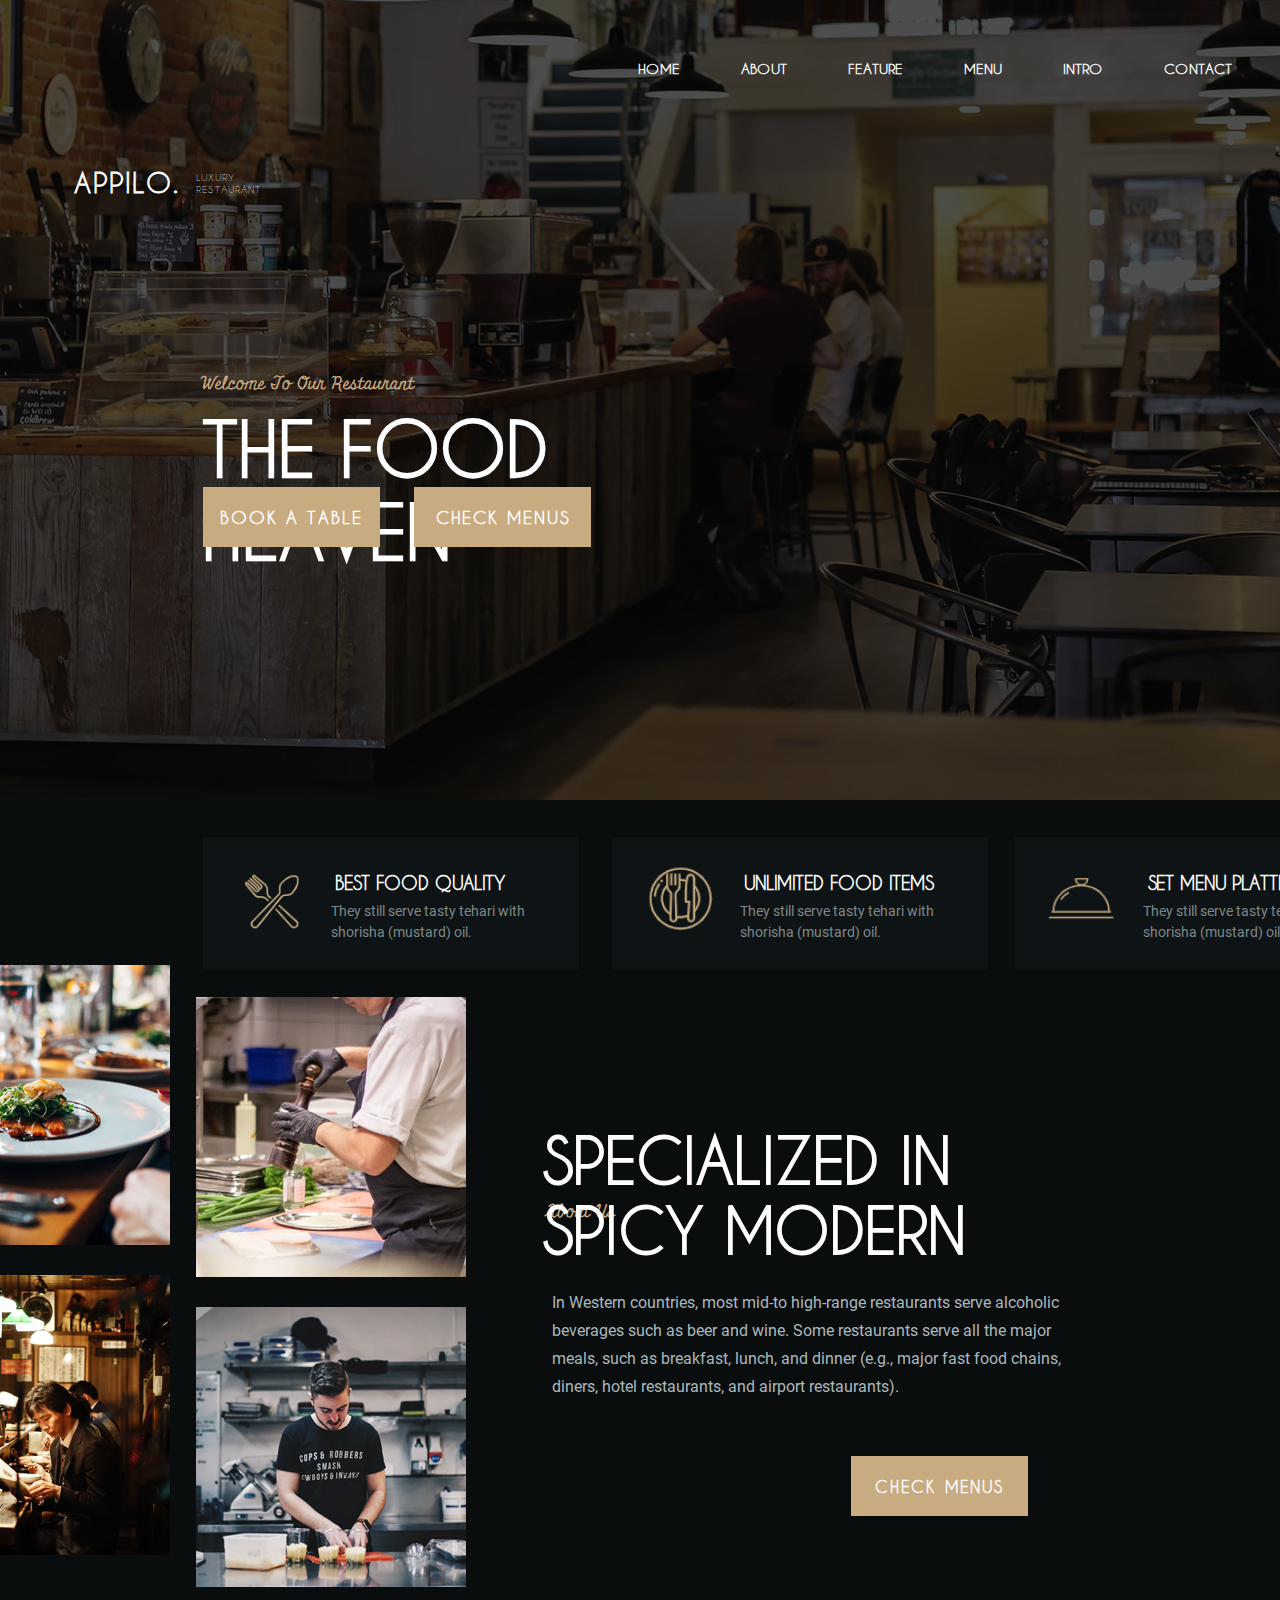
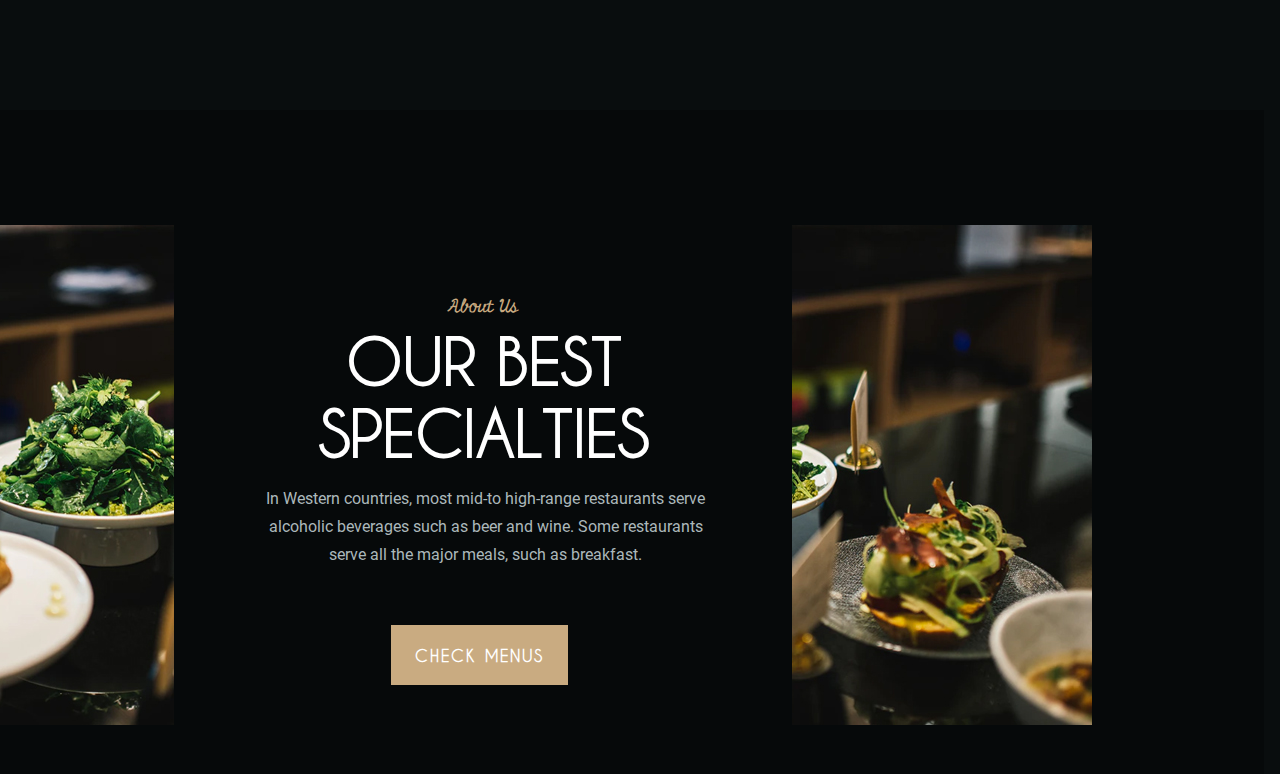
==== index.html @ 2c737ed8 "Restaurant HTML" ====
<!doctype html>
<html lang="en">
<head>
        <meta charset="UTF-8">
        <meta name="viewport"
              content="width=device-width, user-scalable=no, initial-scale=1.0, maximum-scale=1.0, minimum-scale=1.0">
        <meta http-equiv="X-UA-Compatible" content="ie=edge">
        <link rel="stylesheet" href="index.css">
        <link rel="stylesheet" href="https://cdnjs.cloudflare.com/ajax/libs/font-awesome/6.4.2/css/all.min.css" integrity="sha512-z3gLpd7yknf1YoNbCzqRKc4qyor8gaKU1qmn+CShxbuBusANI9QpRohGBreCFkKxLhei6S9CQXFEbbKuqLg0DA==" crossorigin="anonymous" referrerpolicy="no-referrer" />
        <title>Restaurant</title>
</head>
<body>
    <div class="navBar" id="navbar">
    <section class="sticky">
            <div class="navbarHeader">
                <h3>APPILO.</h3>
                <p>LUXURY <br> RESTAURANT</p>
            </div>
            <div class="navbarMenus">
                <a href="#navbar">HOME</a>
                <a href="#secondPage">ABOUT</a>
                <a href="#third">FEATURE</a>
                <a href="#">MENU</a>
                <a href="#">INTRO</a>
                <a href="#">CONTACT</a>
                <button id="book">BOOK A TABLE</button>
            </div>
    </section>
    </div>
        <div class="navbarBody">
             <p>Welcome To Our Restaurant</p>
             <h2>THE FOOD <br> HEAVEN</h2>
             <button class="btn1">BOOK A TABLE</button>
             <button class="btn2">CHECK MENUS</button>
        </div>
    <i class="fa-solid fa-calendar-days icon1" style="color: #ffffff;"></i>
    <div class="boxes">
        <div class="box1">
            <h3 class="head1">BEST FOOD QUALITY</h3>
            <p class="body1">They still serve tasty tehari with shorisha (mustard) oil.</p>
            <div class="icon"></div>
        </div>
        <div class="box2">
            <h3 class="head2">UNLIMITED FOOD ITEMS</h3>
            <p class="body2">They still serve tasty tehari with shorisha (mustard) oil.</p>
            <i class="utensils"></i>
        </div>
        <div class="box3">
            <h3 class="head3">SET MENU PLATTER</h3>
            <p class="body3">They still serve tasty tehari with shorisha (mustard) oil.</p>
            <div class="plate"></div>
        </div>
        <div class="pic1"><img src="images/pic1.jpg"></div>
        <div class="pic2"><img src="images/pic2.jpg"></div>
        <div class="pic3"><img src="images/pic3.jpg"></div>
        <div class="pic4"><img src="images/pic4.jpg"></div>
        <div class="secondPageText" id="secondPage">
            <p id="about">About Us</p>
            <h2 id="secondPageHead">SPECIALIZED IN<br>SPICY MODERN</h2>
            <p id="text">In Western countries, most mid-to high-range restaurants serve alcoholic <br>beverages such as beer and wine. Some restaurants serve all the major <br> meals, such as breakfast, lunch, and dinner (e.g., major fast food chains,<br> diners, hotel restaurants, and airport restaurants).</p>
            <button id="btn">CHECK MENUS</button>
        </div>
        <section class="thirdPage" id="third">
           <div class="aboutUs">
               <p>About Us</p>
           </div>
            <div class="thirdPageHeader">
                <h2>OUR BEST <br> SPECIALTIES</h2>
            </div>
            <div class="ThirdPageText">
                <p id="thirdText">In Western countries, most mid-to high-range restaurants serve <br> alcoholic beverages such as beer and wine. Some restaurants <br> serve all the major meals, such as breakfast.</p>
            </div>
            <div class="thirdPageBtn">
                <button id="thirdPageB">CHECK MENUS</button>
            </div>
            <div class="pic5"> <img src="images/pic5.jpg"></div>
            <div class="pic6"> <img src="images/abt6.jpg"></div>
            <div></div>
        </section>
    </div>
    <script src="index.js"></script>
</body>
</html>
---- index.css ----
::-webkit-scrollbar {
    width: 10px;
}
::-webkit-scrollbar-track {
    background-color: rgb(58, 51, 39);
}
::-webkit-scrollbar-thumb {
    background-color: #c8aa80;
    border-radius: 6px;
}
@font-face {
    src: url("fonts/Roboto.ttf");
    font-family: Roboto;
}
@font-face {
    src: url("fonts/Miniver.ttf");
    font-family: Miniver;
}
@font-face {
    src:url("fonts/Caviar.ttf");
    font-family: myFont;
}
body {
    background-color: #090d0e;
    margin: 0;
}
* {
    margin: 0;
    padding: 0;
    scroll-behavior: smooth;
}
.navBar{
    background-size: cover;
    background: url("images/d1.jpg") no-repeat center;
    height: 800px;
}
.navbarMenus{
    color: #fdfdfd;
    font-family: myFont;
    font-size: 14px;
    font-weight: 700;
    display: flex;
    gap: 40px;
    position: absolute;
    left: 638px;
    gap: 61px;
    top: 60px;
}
.navbarMenus button{
    height: 60px;
    width: 210px;
    line-height: 55px;
    letter-spacing: 2px;
    font-family: myFont;
    background-color: #c9ab81;
    border: none;
    color: white;
    font-weight: 700;
    position: absolute;
    bottom: -24px;
    left: 658px;
    cursor: pointer;
}
.navbarMenus button:hover{
    border: 2px solid #c9ab81;
    background: transparent;
    transition: background 0.5s ease-in-out;
}
.navbarMenus #book{
    font-weight: 800;
    font-size: 16px;
    padding-left: 27px
}
.icon1:before{
    position: absolute;
    right: 252px;
    top: 63px;
}
a{
    color: #fdfdfd;
    text-decoration: none;
}
a:hover{
    color: #c9ab81;
}
.navbarHeader h3{
    color: white;
    font-family: myFont;
    letter-spacing: 2px;
    position: absolute;
    left: 74px;
    bottom: 702px;
    font-size: 27px;
}
.navbarHeader p{
    color: rgb(219 219 219 / 85%);
    font-family: myFont;
    position: absolute;
    left: 196px;
    bottom: 705px;
    font-size: 10px;
    letter-spacing: 1px;
}
.navbarBody p{
    font-family: "Miniver", cursive;
    color: #c9ab81;
    font-size: 18px;
    position: absolute;
    bottom: 503px;
    left: 201px;
    transform-origin: top;
    transition: all 1000ms ease;
}
.navbarBody h2{
    font-family: myFont;
    color: white;
    position: absolute;
    left: 202px;
    bottom: 327px;
    font-size: 72px;
    font-weight: 700;
    transform-origin: top;
    transition: all 1000ms ease;
}
.btn1{
    height: 60px;
    width: 177px;
    line-height: 55px;
    letter-spacing: 2px;
    font-family: myFont;
    background-color: #c9ab81;
    border: none;
    color: white;
    font-weight: 700;
    position: absolute;
    left: 203px;
    top: 487px;
    font-size: 17px;
    cursor: pointer;
    transform-origin: top;
    transition: all 1000ms ease;
}
.btn2 {
    height: 60px;
    width: 177px;
    line-height: 55px;
    letter-spacing: 2px;
    font-family: myFont;
    background-color: #c9ab81;
    border: none;
    color: white;
    font-weight: 700;
    position: absolute;
    left: 414px;
    top: 487px;
    font-size: 17px;
    cursor: pointer;
    transform-origin: top;
    transition: all 1000ms ease;
}
.btn1:hover{
    border: 2px solid #c9ab81;
    background: transparent;
    transition: background 0.5s ease-in-out;
}
.btn2:hover{
    border: 2px solid #c9ab81;
    background: transparent;
    transition: background 0.5s ease-in-out;
}
div .box2{
    position: absolute;
    left: 612px;
    bottom: -70px;
    width: 296px;
    padding: 36px 40px;
    color: white;
    background-color: #0e1415;
    height: 61px;
}
div .box3{
   position: absolute;
    left: 1015px;
   bottom: -70px;
    width: 296px;
    padding: 36px 40px;
    color: white;
    background-color: #0e1415;
    height: 61px;
}
div .box1{
   position: absolute;
    left: 203px;
    bottom: -70px;
    width: 296px;
    padding: 36px 40px;
    color: white;
    background-color: #0e1415;
    height: 61px;
}
.head1, .head2, .head3{
    font-family: myFont;
    font-weight: 700;
    padding-bottom: 12px;
    font-size: 18px;
}
.head1{
    position: absolute;
    bottom: 65px;
    right: 74px;
}
.head2{
    position: absolute;
    bottom: 65px;
    right: 55px;
}
.head3{
    position: absolute;
    bottom: 65px;
    right: 95px;
}
.body1, .body2, .body3{
    font-family: Roboto;
    font-weight: normal;
    color: #7e888a;
    font-size: 14px;
    padding-left: 88px;
    position: absolute;
    bottom: 27px;
    line-height: 1.5;
}
.icon{
    background: url(icons/fork.png) center/contain no-repeat;
    width: 16%;
    height: 70px;
    z-index: 50;
    position: absolute;
    bottom: 35px;
    transition: transform 0.7s ease;
    cursor: pointer;
}
.box1:hover .icon{
    transform: rotateY(360deg);
}
.icon:hover{
    transform: rotateY(360deg);
}
div .utensils{
    background: url(icons/utensils.png) center/contain no-repeat;
    width: 20%;
    height: 74px;
    z-index: 50;
    position: absolute;
    bottom: 35px;
    transition: transform 0.7s ease;
    cursor: pointer;
    left: 30px;
}

div .box2:hover .utensils{
    transform: rotateY(360deg);
}
div .plate{
    background: url(icons/plate.png) center/contain no-repeat;
    width: 21%;
    height: 67px;
    z-index: 50;
    position: absolute;
    right: 272px;
    bottom: 35px;
    transition: transform 0.7s ease;
    cursor: pointer;
}
div .box3:hover .plate{
    transform: rotateY(360deg);
}
div .pic1{
    position: absolute;
    right: 814px;
    top: 997px;
    overflow: hidden;
}
.pic2{
    position: absolute;
    right: 1110px;
    top: 965px;
    width: 270px;
    overflow: hidden;
}
div .pic4{
    position: absolute;
    right: 1110px;
    top: 1275px;
    width: 270px;
    overflow: hidden;
}
div .pic3{
    position: absolute;
    right: 814px;
    top: 1307px;
    width: 270px;
    overflow: hidden;
}
div .pic1::before,
.pic2::before,
.pic3::before,
.pic4::before{
    content: '';
    top: -500px;
    left: 11px;
    position: absolute;
    width: 200px;
    height: 600px;
    transition-duration: 0.5s;
    background: rgba(255, 255, 255, 0.37);
    rotate: 52deg;
}
div .pic1:hover::before,
.pic2:hover::before,
.pic3:hover::before,
.pic4:hover::before{
    opacity: 0.3;
    top:254px;
}
#about{
    color: #c9ab81;
    font-family: "Miniver", cursive;
    font-size: 18px;
    position: absolute;
    right: 665px;
    bottom: -325px;
}
#text{
    color: #acb8bb;
    line-height: 1.75;
    font-family: 'Roboto';
    position: absolute;
    right: 219px;
    top: 1289px;
    font-size: 16px;
}
#secondPageHead{
    color: #fff;
    font-family: "myFont";
    padding: 5px 0px 15px;
    font-weight: 700;
    font-size: 60px;
    position: absolute;
    right: 314px;
    top: 1120px;
}
#btn{
    height: 60px;
    width: 177px;
    line-height: 55px;
    letter-spacing: 2px;
    font-family: myFont;
    background-color: #c9ab81;
    border: none;
    color: white;
    position: absolute;
    top: 1456px;
    left: 851px;
    cursor: pointer;
    font-weight: 700;
    font-size: 16px;
}
#btn:hover {
    border: 2px solid #c9ab81;
    background: transparent;
    transition: background 0.5s ease-in-out;
}
.sticky.scrolled {
    position: fixed;
    top: 0;
    width: 100%;
    transition-duration: 0.8s;
    z-index: 1000;
    padding-top: 89px;
    background-color: black;
}
.navbarMenus.scrolled{
    top: 35px;
}
#book.scrolled{
    top: -24px;
}
.icon1.scrolled:before{
    position: fixed;
    top: 33px;
    z-index: 3000;
}
.navbarHeader.scrolled{
    position: fixed;
    z-index: 500;
    bottom: 23px;
}
.thirdPage{
    background-color: #06090a;
    color: white;
    position: absolute;
    top: 1710px;
    right: 0px;
    padding:332px 956px;
    margin-right: 16px;
}
.aboutUs{
    color: #c9ab81;
    font-family: "Miniver", cursive;
    font-size: 18px;
    position: absolute;
    top: 184px;
    right: 746px;
}
.thirdPageHeader{
    color: #fff;
    font-family: "myFont";
    font-size: 41px;
    line-height: 1.167;
    padding: 5px 0px 15px;
    position: absolute;
    top: 210px;
    right: 615px;
    text-align: center;
}
#thirdText{
    color: #acb8bb;
    line-height: 1.75;
    font-family: 'Roboto';
    position: absolute;
    font-size: 16px;
    top: 375px;
    right: 559px;
    text-align: center;
}
#thirdPageB{
    color: white;
    font-weight: 700;
    font-size: 16px;
}
.thirdPageBtn button{
    height: 60px;
    width: 177px;
    line-height: 55px;
    letter-spacing: 2px;
    font-family: myFont;
    background-color: #c9ab81;
    border: none;
    position: absolute;
    cursor: pointer;
    top: 515px;
    right: 696px;
}
.thirdPageBtn button:hover{
    border: 2px solid #c9ab81;
    background: transparent;
    transition: background 0.5s ease-in-out;
}
.pic5{
    position: absolute;
    top: 115px;
    right: 172px;
}
.pic6{
    position: absolute;
    top: 115px;
    right: 1090px;
}
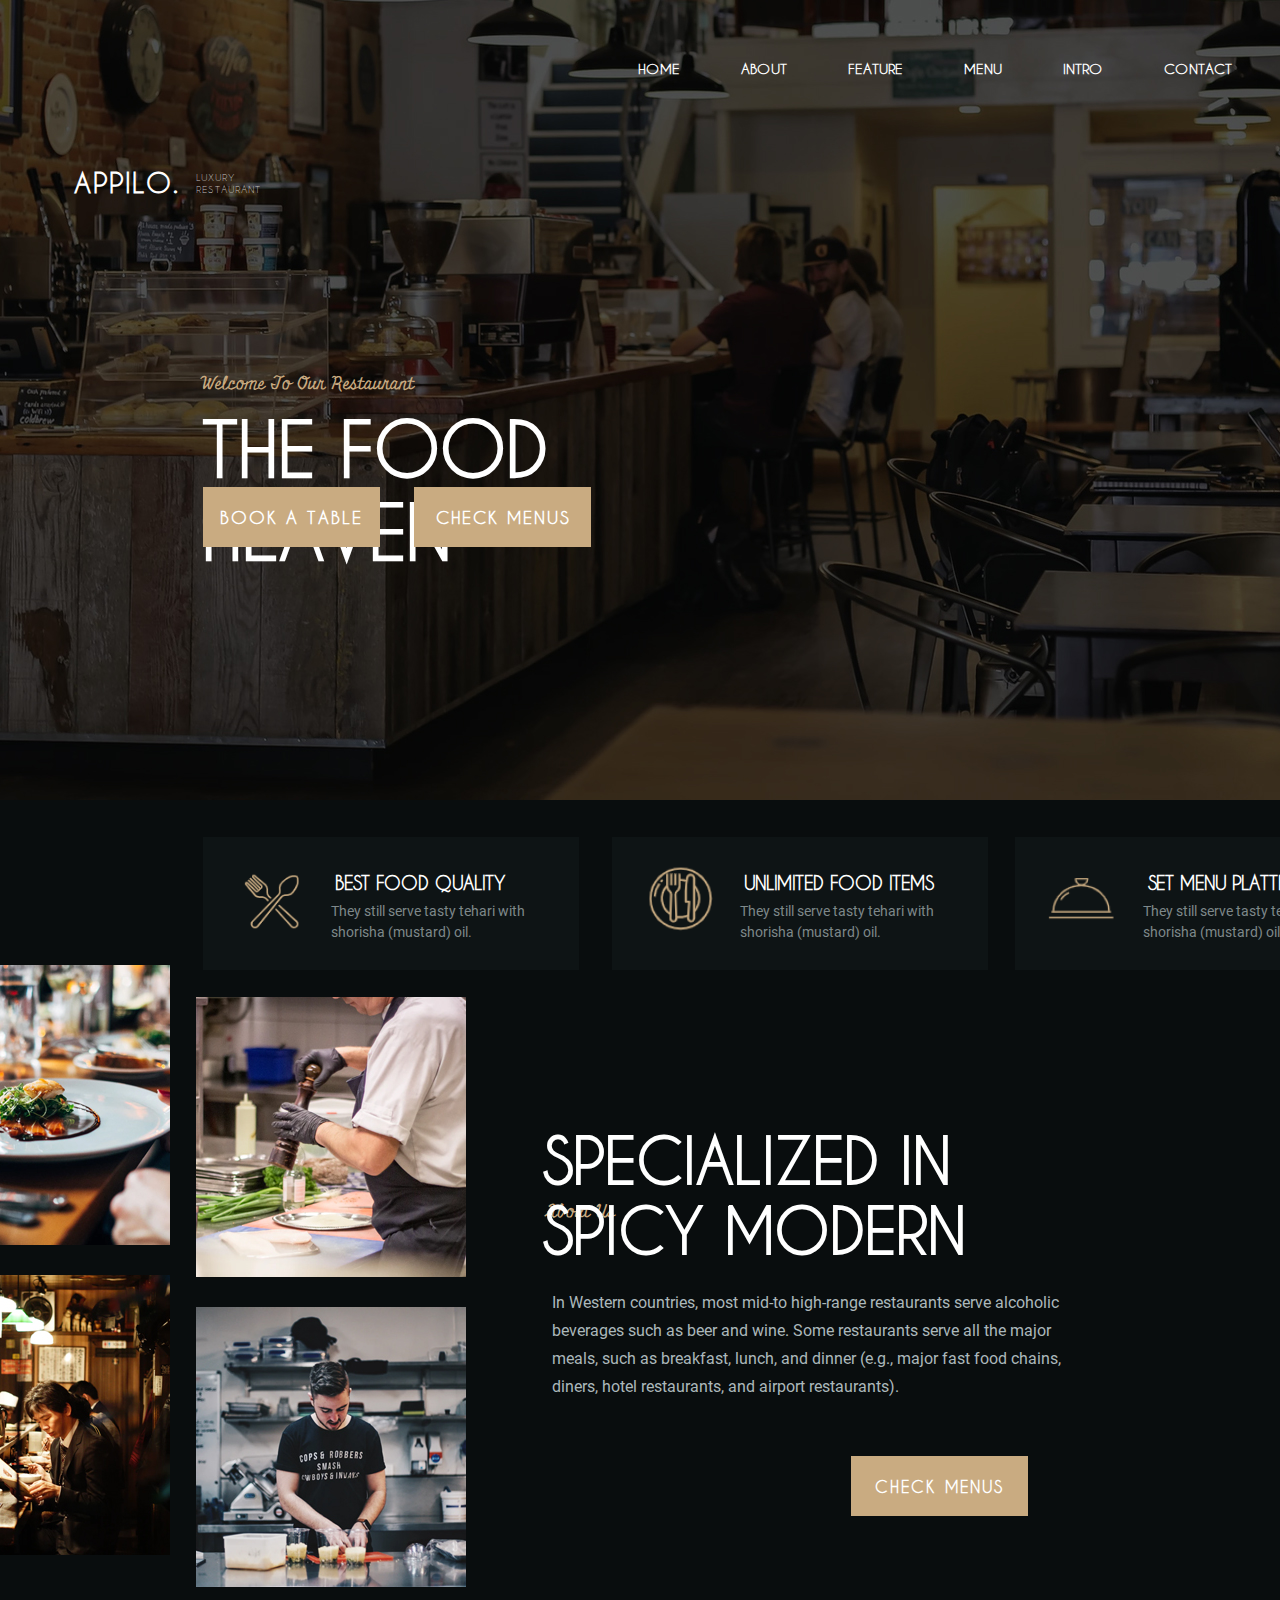
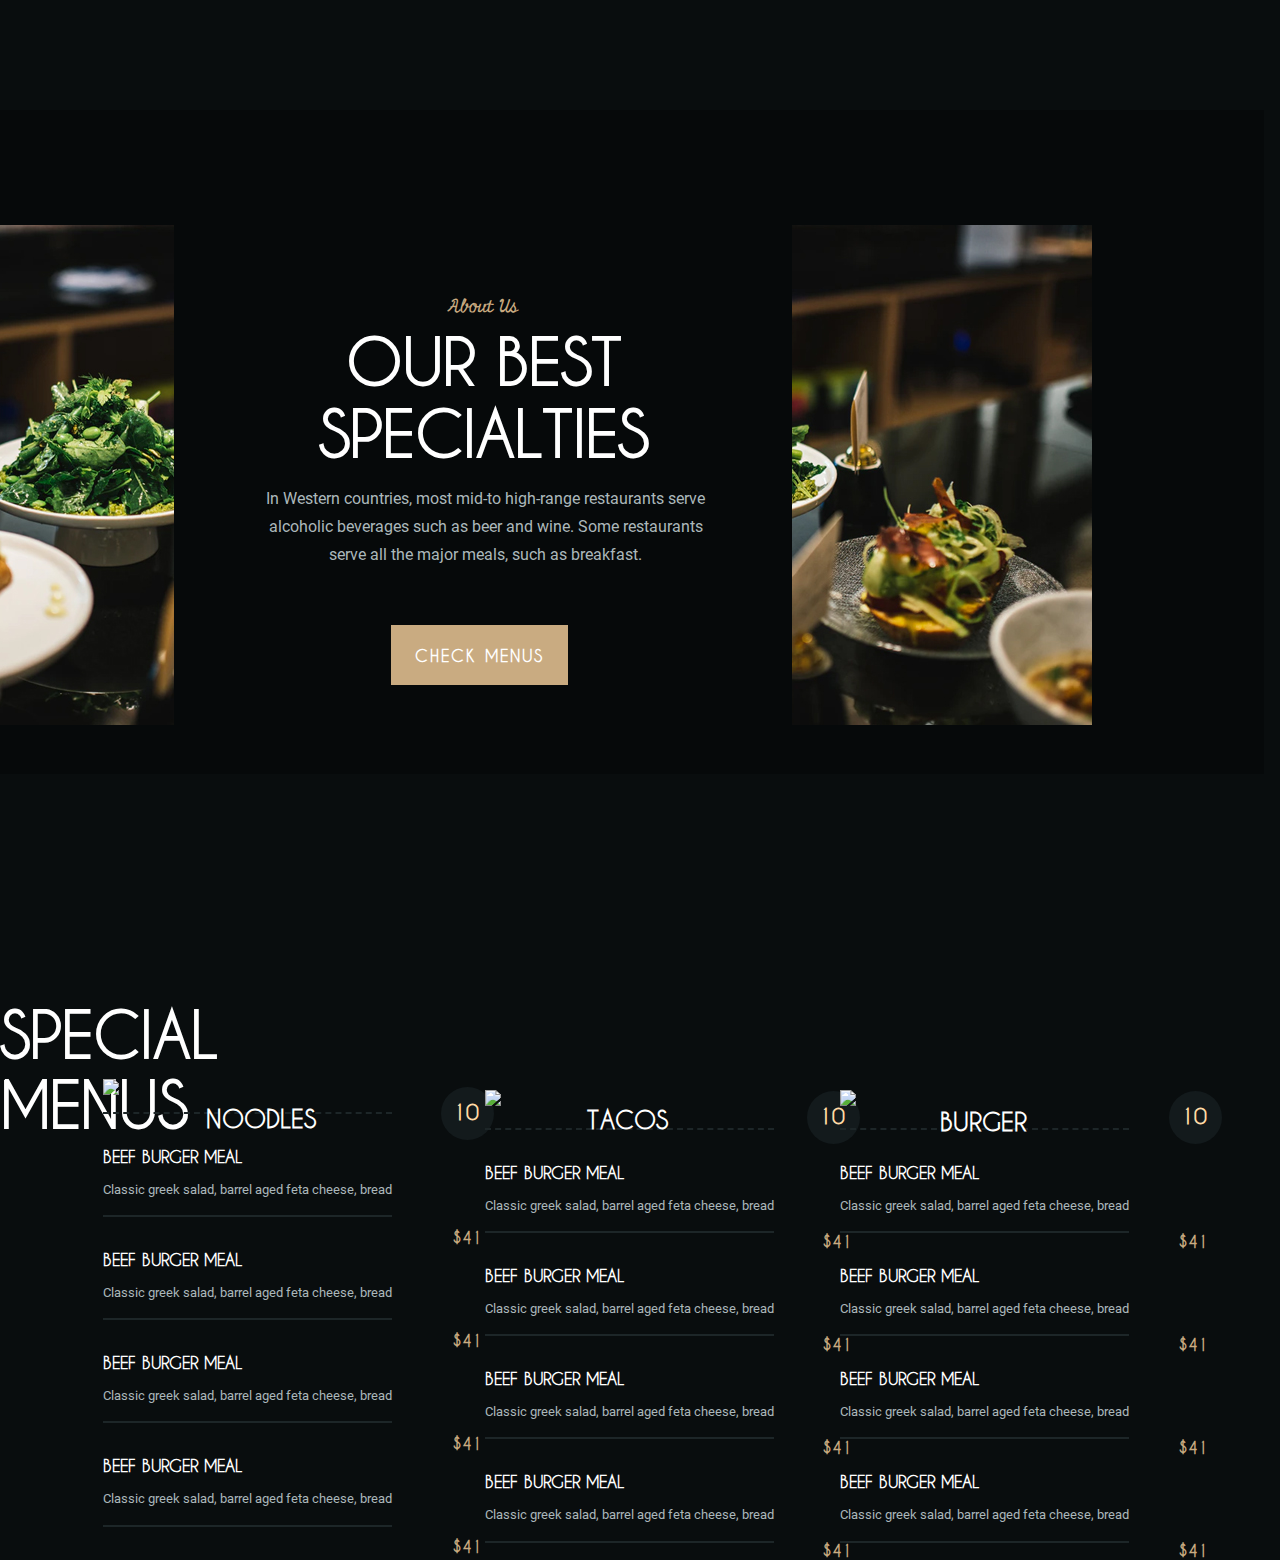
==== commit 9726a433: "Restaurant project" ====
--- a/index.html
+++ b/index.html
@@ -20,7 +20,7 @@
                 <a href="#navbar">HOME</a>
                 <a href="#secondPage">ABOUT</a>
                 <a href="#third">FEATURE</a>
-                <a href="#">MENU</a>
+                <a href="#menu">MENU</a>
                 <a href="#">INTRO</a>
                 <a href="#">CONTACT</a>
                 <button id="book">BOOK A TABLE</button>
@@ -77,7 +77,96 @@
             <div class="pic6"> <img src="images/abt6.jpg"></div>
             <div></div>
         </section>
+        <div class="menuHeader">
+            <p>Our Menus</p>
+            <h2>SPECIAL MENUS</h2>
+        </div>
+        <section class="Menu" id="menu">
+            <div class="parentOne">
+                <div class="childOneParentOne">
+                    <img src="images/food1.png">
+                    <h4>NOODLES</h4>
+                    <div class="orderNumParentOne">
+                        <span class="num">10</span>
+                    </div>
+                </div>
+                <div class="childTwoParentOne">
+                    <h5>BEEF BURGER MEAL</h5>
+                    <p>Classic greek salad, barrel aged feta cheese, bread</p>
+                    <span>$41</span>
+                </div>
+                <div class="childThreeParentOne">
+                    <h5>BEEF BURGER MEAL</h5>
+                    <p>Classic greek salad, barrel aged feta cheese, bread</p>
+                    <span>$41</span>
+                </div>
+                <div class="childFourParentOne">
+                    <h5>BEEF BURGER MEAL</h5>
+                    <p>Classic greek salad, barrel aged feta cheese, bread</p>
+                    <span>$41</span>
+                </div>
+                <div class="childFiveParentOne">
+                    <h5>BEEF BURGER MEAL</h5>
+                    <p>Classic greek salad, barrel aged feta cheese, bread</p>
+                    <span>$41</span>
+                </div>
+            </div>
+            <div class="parentTwo">
+                <div class="childOneParentTwo">
+                    <img src="images/food2.png">
+                    <h4>TACOS</h4>
+                    <div class="orderNumParentTwo"><span>10</span></div>
+                </div>
+                <div class="childTwoParentTwo">
+                    <h5>BEEF BURGER MEAL</h5>
+                    <p>Classic greek salad, barrel aged feta cheese, bread</p>
+                    <span>$41</span>
+                </div>
+                <div class="childThreeParentTwo">
+                    <h5>BEEF BURGER MEAL</h5>
+                    <p>Classic greek salad, barrel aged feta cheese, bread</p>
+                    <span>$41</span>
+                </div>
+                <div class="childFourParentTwo">
+                    <h5>BEEF BURGER MEAL</h5>
+                    <p>Classic greek salad, barrel aged feta cheese, bread</p>
+                    <span>$41</span>
+                </div>
+                <div class="childFiveParentTwo">
+                    <h5>BEEF BURGER MEAL</h5>
+                    <p>Classic greek salad, barrel aged feta cheese, bread</p>
+                    <span>$41</span>
+                </div>
+            </div>
+            <div class="parentThree">
+                <div class="childOneParentThree">
+                    <img src="images/food3.png">
+                    <h4>BURGER</h4>
+                    <div class="orderNumParentThree"><span>10</span></div>
+                </div>
+                <div class="childTwoParentThree">
+                    <h5>BEEF BURGER MEAL</h5>
+                    <p>Classic greek salad, barrel aged feta cheese, bread</p>
+                    <span>$41</span>
+                </div>
+                <div class="childThreeParentThree">
+                    <h5>BEEF BURGER MEAL</h5>
+                    <p>Classic greek salad, barrel aged feta cheese, bread</p>
+                    <span>$41</span>
+                </div>
+                <div class="childFourParentThree">
+                    <h5>BEEF BURGER MEAL</h5>
+                    <p>Classic greek salad, barrel aged feta cheese, bread</p>
+                    <span>$41</span>
+                </div>
+                <div class="childFiveParentThree">
+                    <h5>BEEF BURGER MEAL</h5>
+                    <p>Classic greek salad, barrel aged feta cheese, bread</p>
+                    <span>$41</span>
+                </div>
+            </div>
+        </section>
     </div>
     <script src="index.js"></script>
 </body>
-</html>
+</html>--- a/index.css
+++ b/index.css
@@ -279,6 +279,7 @@
     right: 814px;
     top: 997px;
     overflow: hidden;
+    height: 281px;
 }
 .pic2{
     position: absolute;
@@ -286,6 +287,7 @@
     top: 965px;
     width: 270px;
     overflow: hidden;
+    height: 281px;
 }
 div .pic4{
     position: absolute;
@@ -293,6 +295,7 @@
     top: 1275px;
     width: 270px;
     overflow: hidden;
+    height: 281px;
 }
 div .pic3{
     position: absolute;
@@ -300,6 +303,7 @@
     top: 1307px;
     width: 270px;
     overflow: hidden;
+    height: 281px;
 }
 div .pic1::before,
 .pic2::before,
@@ -307,12 +311,12 @@
 .pic4::before{
     content: '';
     top: -500px;
-    left: 11px;
-    position: absolute;
-    width: 200px;
+    left: 77px;
+    position: absolute;
+    width: 83px;
     height: 600px;
-    transition-duration: 0.5s;
-    background: rgba(255, 255, 255, 0.37);
+    transition-duration: 1.1s;
+    background: linear-gradient(to right, rgba(255, 255, 255, 0) 0%, rgba(255, 255, 255, 0.3) 100%);
     rotate: 52deg;
 }
 div .pic1:hover::before,
@@ -460,9 +464,249 @@
     position: absolute;
     top: 115px;
     right: 172px;
+    overflow: hidden;
+    height: 501px;
 }
 .pic6{
     position: absolute;
     top: 115px;
     right: 1090px;
-}
+    overflow: hidden;
+    height: 501px;
+}
+div .pic5::before,
+.pic6::before{
+    content: '';
+    top: -500px;
+    left: 77px;
+    position: absolute;
+    width: 83px;
+    height: 600px;
+    transition-duration: 1.1s;
+    background: linear-gradient(to right, rgba(255, 255, 255, 0) 0%, rgba(255, 255, 255, 0.3) 100%);
+    rotate: 52deg;
+}
+div .pic5:hover::before,
+.pic6:hover::before{
+    opacity: 0.3;
+    top:440px;
+}
+.menuHeader p{
+    color: #c9ab81;
+    font-family: "Miniver", cursive;
+    font-size: 18px;
+    position: absolute;
+    top: 2565px;
+    right: 1319px;
+}
+.menuHeader h2{
+    color: #fff;
+    font-family: "myFont";
+    font-size: 60px;
+    line-height: 1.167;
+    padding: 5px 0px 15px;
+    position: absolute;
+    top: 2594px;
+    right: 976px;
+}
+.Menu{
+    display: grid;
+    color: white;
+    position: relative;
+    top: 1886px;
+    justify-content: space-evenly;
+    grid-auto-flow: column;
+}
+.parentOne p,
+.parentTwo p,
+.parentThree p{
+    color: #abb7ba;
+    font-family: 'Roboto';
+    line-height: 1.167;
+    font-size: 13px;
+    border-bottom-style: solid;
+    border-bottom-color: #1d2628;
+    padding-bottom: 18px;
+    border-bottom-width: 2px;
+    padding-top: 16px;
+}
+div .parentOne{
+    position: relative;
+    top: -12px;
+}
+.parentOne h4{
+    position: absolute;
+    top: 31px;
+    left: 103px;
+    font-size: 24px;
+    font-weight: 700;
+    font-family: "myFont";
+}
+.parentTwo h4{
+    position: absolute;
+    top: 16px;
+    left: 102px;
+    font-size: 24px;
+    font-weight: 700;
+    font-family: "myFont";
+}
+.parentThree h4{
+    position: absolute;
+    font-family: "myFont";
+    top: 18px;
+    left: 100px;
+    font-size: 24px;
+    font-weight: 700;
+}
+div .childOneParentOne,
+.childOneParentTwo,
+.childOneParentThree{
+    border-bottom-style: dashed;
+    border-bottom-color: #1d2628;
+    padding-bottom: 18px;
+    border-bottom-width: 2px;
+}
+.parentOne h5,
+.parentTwo h5,
+.parentThree h5{
+    font-size: 16px;
+    font-weight: 700;
+    font-family: "myFont";
+    padding-top: 33px;
+}
+.parentOne img{
+    top: 5px;
+    position: relative;
+}
+div .orderNumParentOne {
+    border-radius: 100%;
+    background-color: #131a1c;
+    width: 53px;
+    height: 53px;
+    left: 338px;
+    position: absolute;
+    top: 13px;
+    line-height: 1.5;
+}
+
+div .orderNumParentTwo {
+    border-radius: 100%;
+    background-color: #131a1c;
+    width: 53px;
+    height: 53px;
+    line-height: 1.5;
+    position: absolute;
+    right: -86px;
+    top: 1px;
+}
+div .orderNumParentThree {
+    border-radius: 100%;
+    background-color: #131a1c;
+    width: 53px;
+    height: 53px;
+    left: 329px;
+    position: absolute;
+    top: 1px;
+    line-height: 1.5;
+}
+.orderNumParentOne span,
+.orderNumParentTwo  span,
+.orderNumParentThree span {
+    color: rgb(255, 219, 166);
+    font-weight: 800;
+    font-size: 21px;
+    font-family: "myFont";
+    position: absolute;
+    top: 9px;
+    left: 12px;
+}
+.childTwoParentOne span,
+.childThreeParentOne span,
+.childFourParentOne span,
+.childFiveParentOne span,
+.childTwoParentTwo span,
+.childThreeParentTwo span,
+.childFourParentTwo span,
+.childFiveParentTwo span,
+.childTwoParentThree span,
+.childThreeParentThree span,
+.childFourParentThree span,
+.childFiveParentThree span{
+    color: #c9ab81;
+    font-weight: 700;
+    font-family: "myFont";
+}
+/* the first parent */
+
+.childTwoParentOne span {
+    position: absolute;
+    top: 154px;
+    left: 350px;
+}
+.childThreeParentOne span {
+    position: absolute;
+    top: 257px;
+    left: 350px;
+}
+.childFourParentOne span {
+    position: absolute;
+    top: 360px;
+    left: 350px;
+}
+.childFiveParentOne span {
+    position: absolute;
+    top: 463px;
+    left: 350px;
+}
+/* the second parent */
+.childTwoParentTwo span {
+    position: absolute;
+    top: 245px;
+    left: 338px;
+}
+.childThreeParentTwo span {
+    position: absolute;
+    top: 142px;
+    left: 338px;
+}
+.childFourParentTwo span {
+    position: absolute;
+    top: 348px;
+    left: 338px;
+}
+.childFiveParentTwo span {
+    position: absolute;
+    top: 451px;
+    left: 338px;
+}
+/* the third parent */
+.childTwoParentThree span {
+    position: absolute;
+    top: 245px;
+    left: 339px;
+}
+.childThreeParentThree span {
+    position: absolute;
+    top: 142px;
+    left: 339px;
+}
+.childFourParentThree span {
+    position: absolute;
+    top: 348px;
+    left: 339px;
+}
+.childFiveParentThree span {
+    position: absolute;
+    top: 451px;
+    left: 339px;
+}
+div .parentTwo {
+    position: relative;
+    left: -11px;
+    top: 4px;
+}
+div .parentThree {
+    position: relative;
+    left: -48px;
+    top: 4px;
+}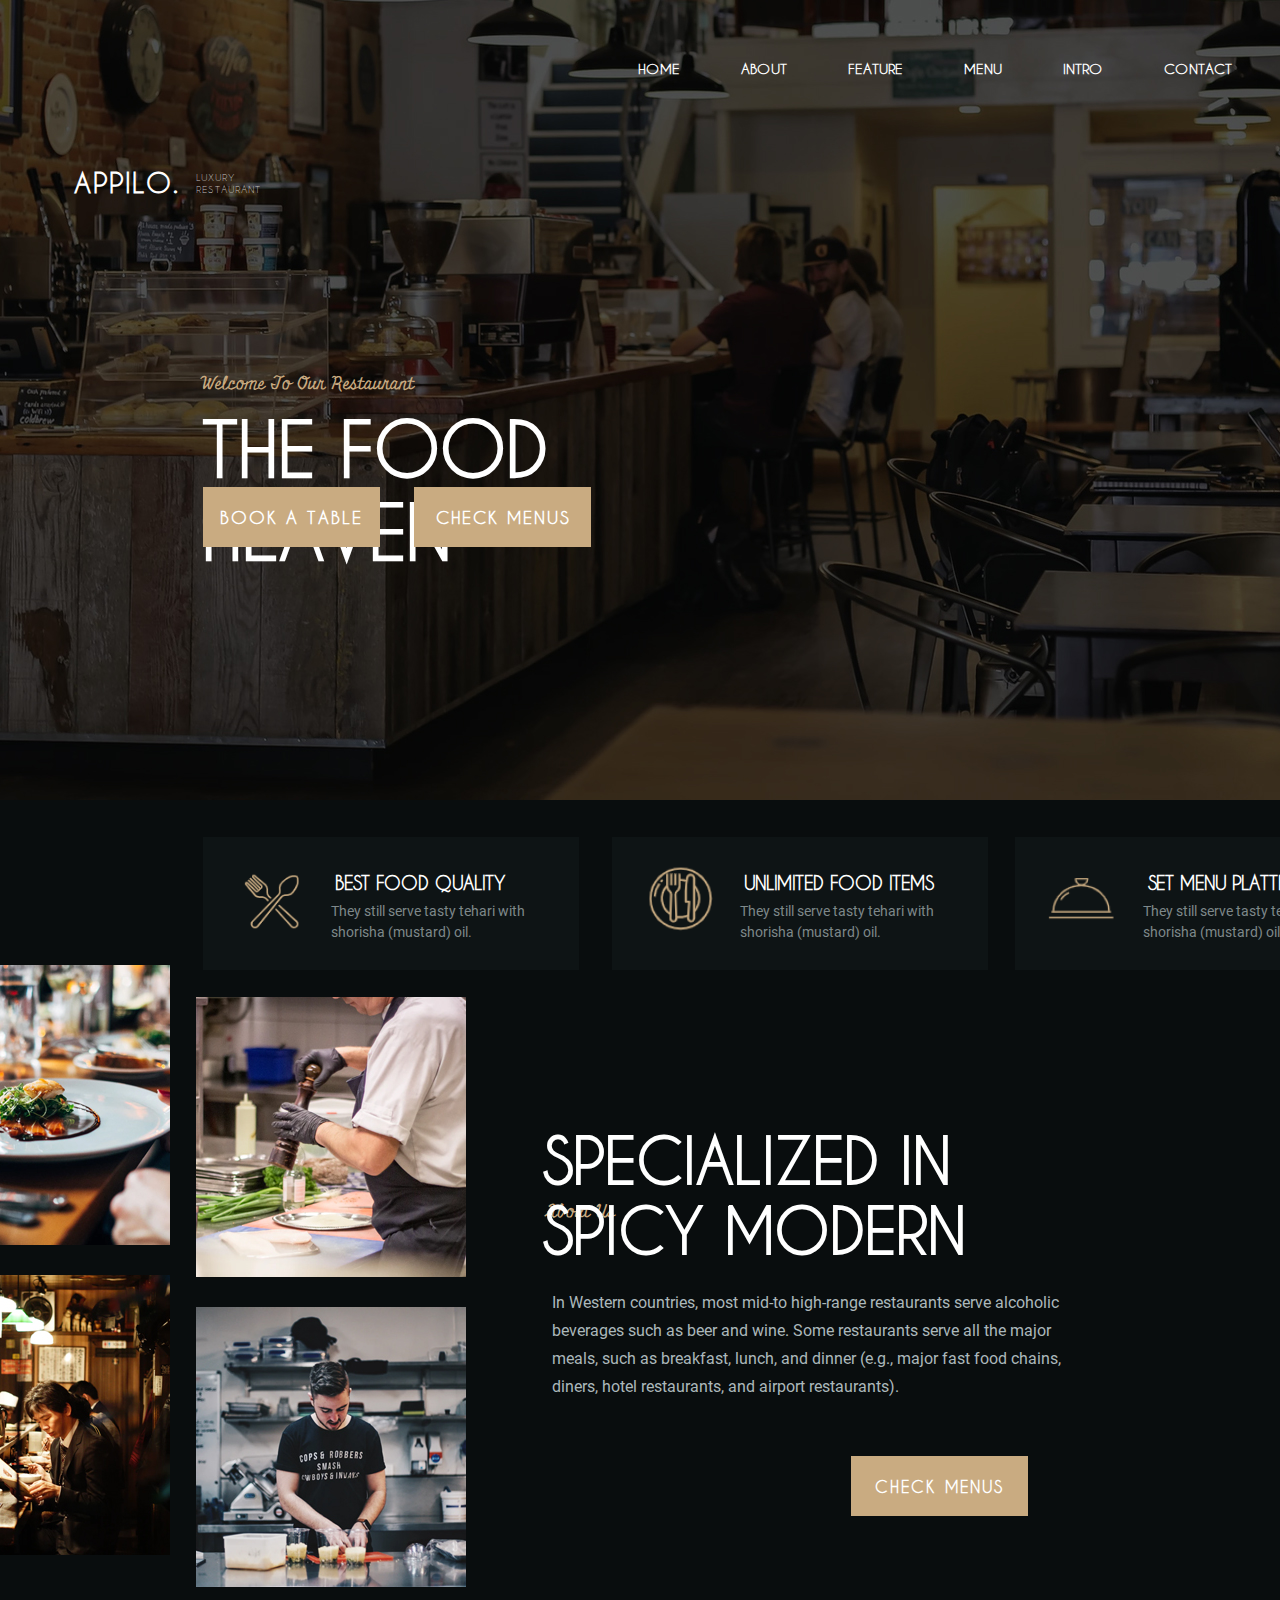
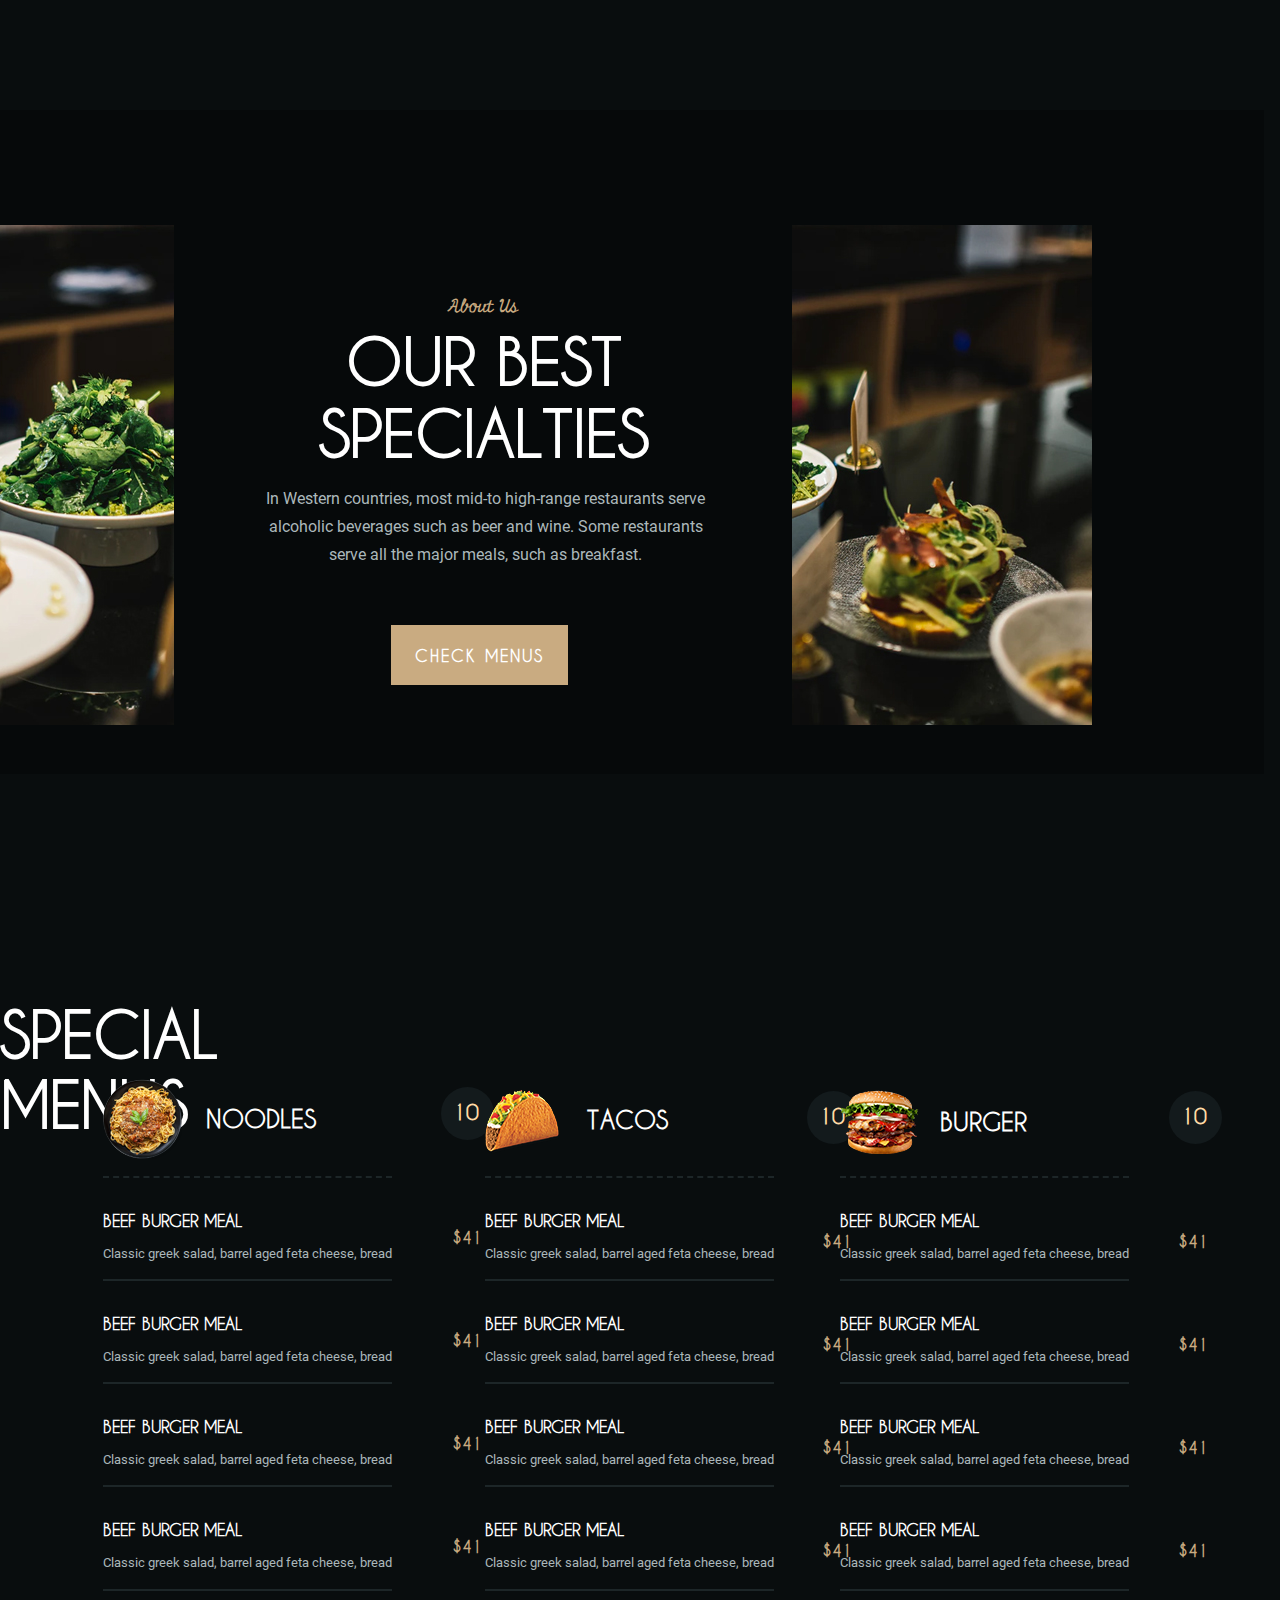
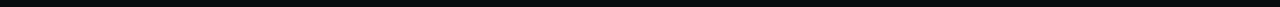
==== commit eed97d38: "responsive design" ====
--- a/index.html
+++ b/index.html
@@ -16,7 +16,10 @@
                 <h3>APPILO.</h3>
                 <p>LUXURY <br> RESTAURANT</p>
             </div>
-            <div class="navbarMenus">
+            <button class="res-btn" aria-controls="navbarM" aria-expanded="false">
+                <i class="fa-solid fa-bars fa-2xl menu-icon" style="color: #c9ab81"></i>
+            </button>
+            <div class="navbarMenus" id="navbarM" data-visible="false">
                 <a href="#navbar">HOME</a>
                 <a href="#secondPage">ABOUT</a>
                 <a href="#third">FEATURE</a>
--- a/index.css
+++ b/index.css
@@ -709,4 +709,47 @@
     position: relative;
     left: -48px;
     top: 4px;
-}+}
+.res-btn{
+    display: none;
+}
+/*Styles for smaller screens */
+@media only screen and (max-width: 600px) {
+    .navbarMenus {
+        position: fixed;
+        inset: 0 0 0 69%;
+        z-index: 5000;
+        display: flex;
+        flex-direction: column;
+        padding: 87px 31px;
+        background: #000000bd;
+        backdrop-filter: blur(10px);
+    }
+    .res-btn{
+        display: block;
+        position: absolute;
+        width: 5%;
+        top: 2rem;
+        right: 3rem;
+        z-index: 9999;
+        background-color: transparent;
+        border: none;
+        transform: translateX(100%);
+    }
+    .menu-icon{
+        position: absolute;
+        left: 10px;
+    }
+   .navbarMenus[data-visible="true"] {
+        transform: translateX(0%);
+    }
+}
+/* Styles for medium screens */
+@media only screen and (min-width: 601px) and (max-width: 1024px) {
+
+}
+/* Styles for larger screens */
+@media only screen and (min-width: 1025px) {
+
+
+}
